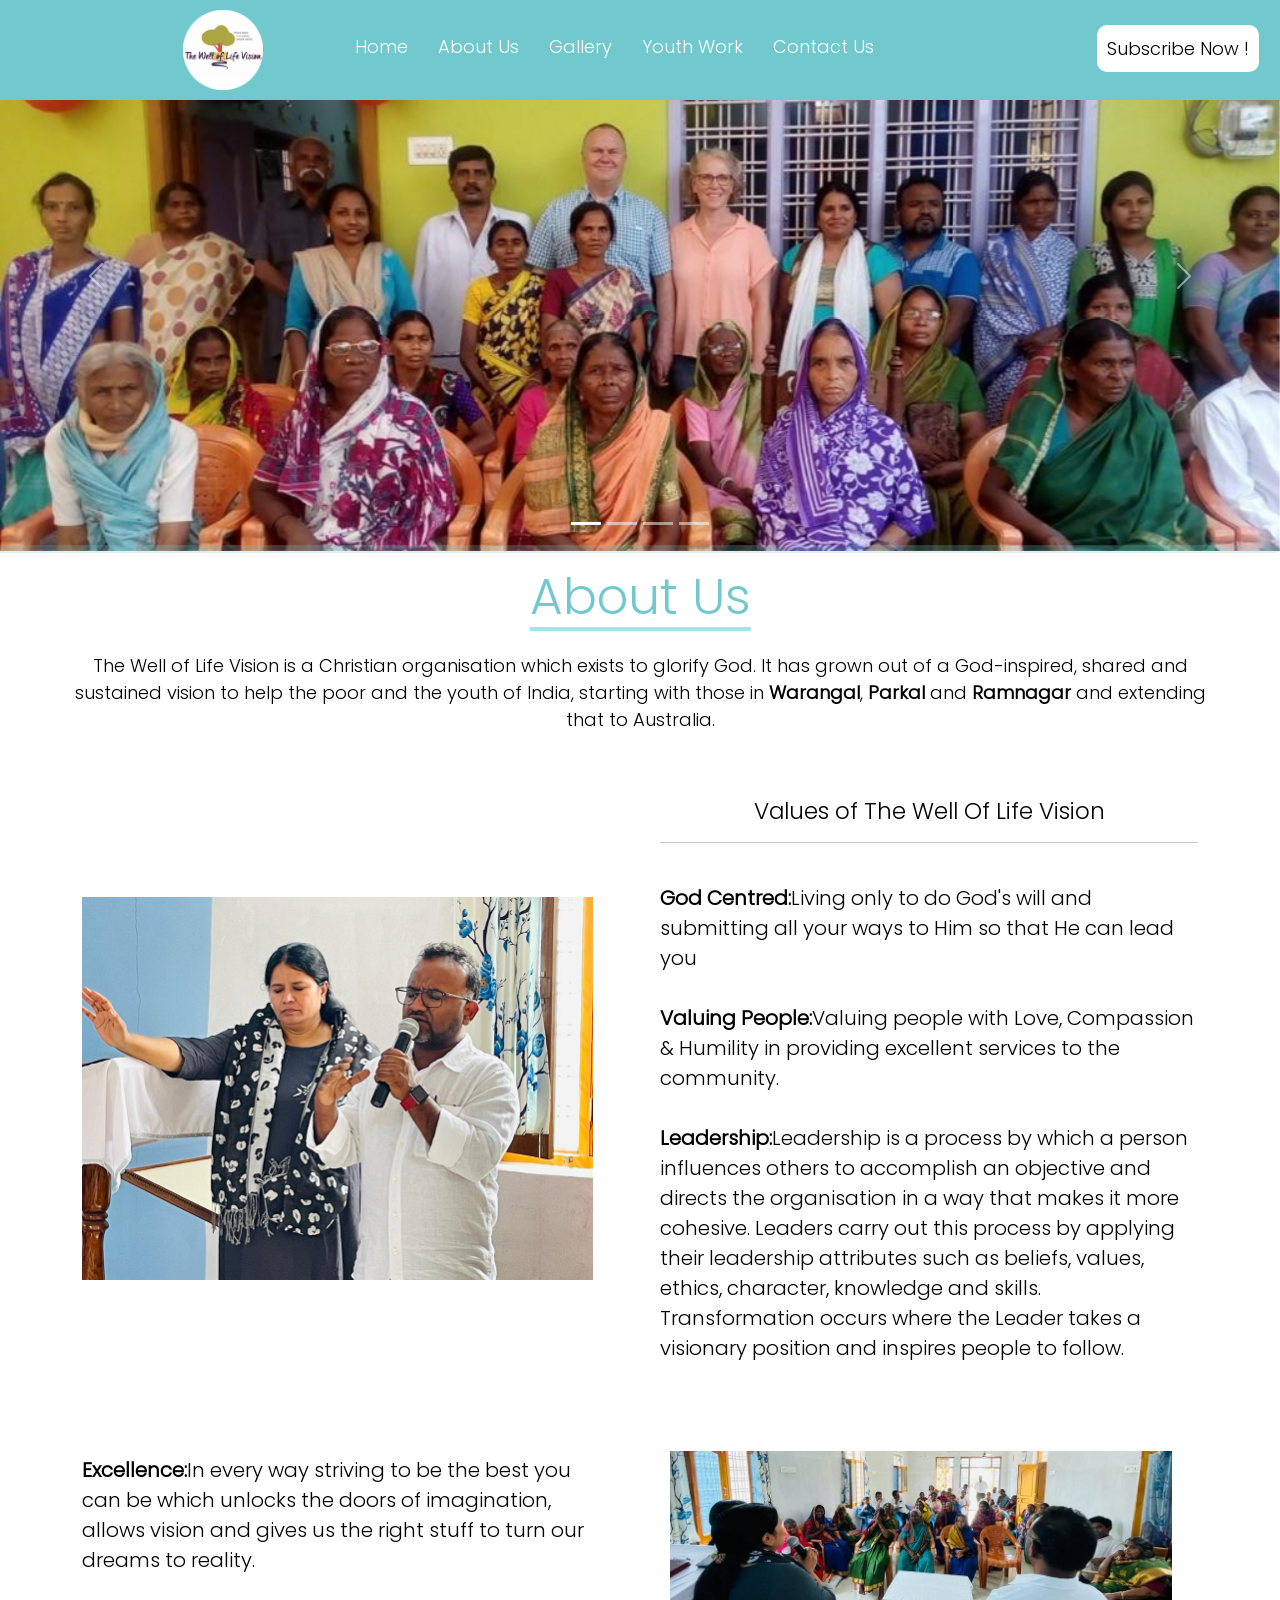
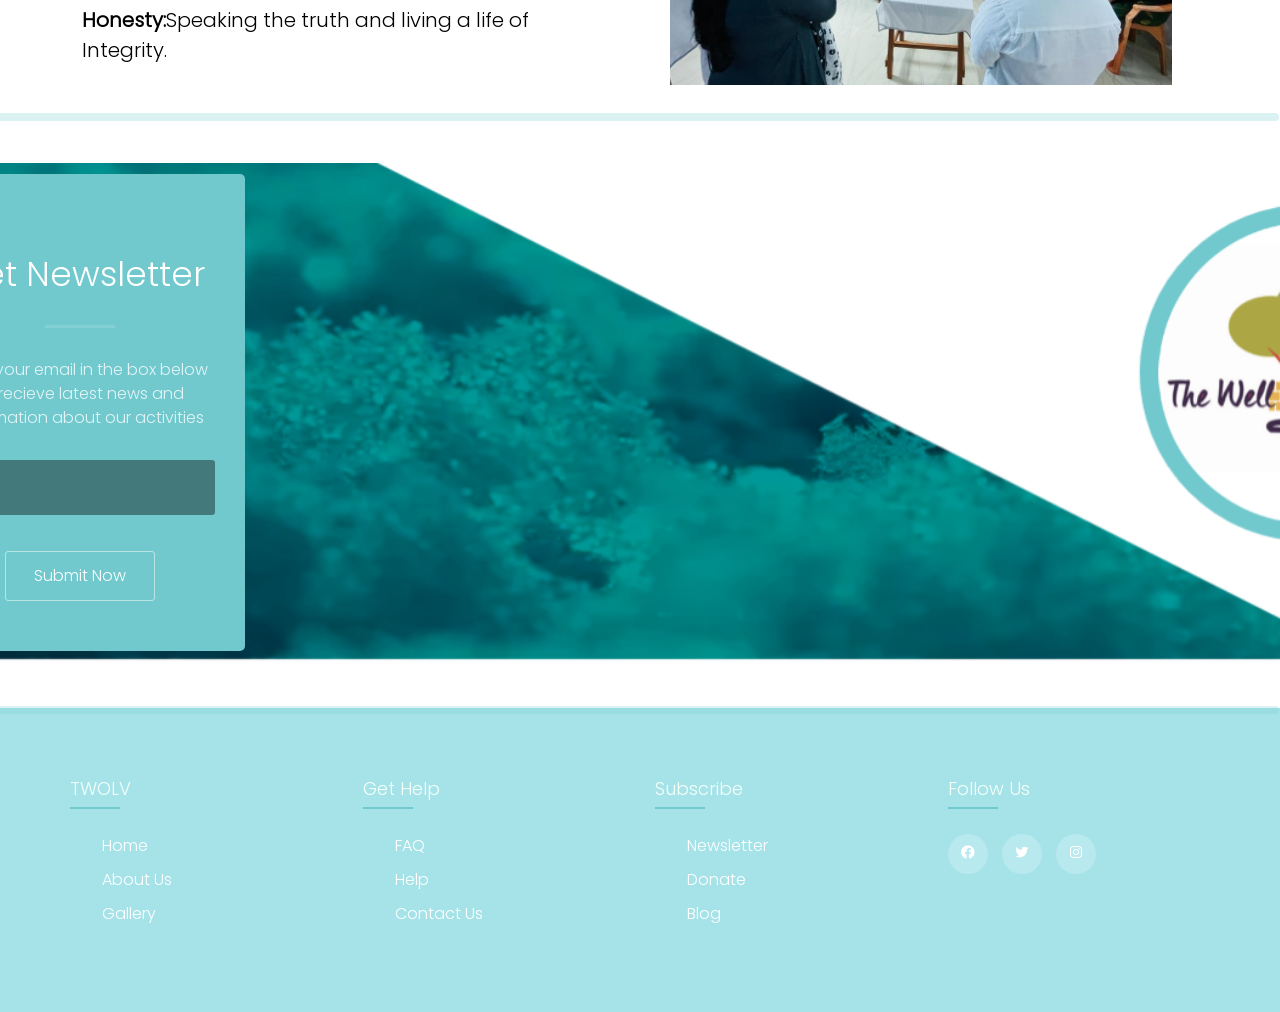
==== index.html @ 51f09f73 "Add files via upload" ====
<!DOCTYPE html>
<html lang="en">
<head>
    <meta charset="UTF-8">
    <meta http-equiv="X-UA-Compatible" content="IE=edge">
    <meta name="viewport" content="width=device-width, initial-scale=1.0">
    <link rel="icon" type="image/x-icon" href="/images/logos/Logo-Square.png">
    

    <!--====CSS====-->
    <link rel="stylesheet" href="/style.css">

    <!--====BootStrap====-->
    <link href="https://cdn.jsdelivr.net/npm/bootstrap@5.3.3/dist/css/bootstrap.min.css" rel="stylesheet" integrity="sha384-QWTKZyjpPEjISv5WaRU9OFeRpok6YctnYmDr5pNlyT2bRjXh0JMhjY6hW+ALEwIH" crossorigin="anonymous">


    <!--====Boxicons CSS====-->
    <link href='https://unpkg.com/boxicons@2.1.4/css/boxicons.min.css' rel='stylesheet'> 
    
    
    
    <title>TWOLV</title>
</head>
<body>
    <nav>
        <div class="nav-bar">
            <i class="bx bx-menu sidebarOpen"></i>
            <span class="logo-txt">The Well of Life Vision</span>
            <img class="logo navLogo" src="/images/Logo-Square.png" alt="TWOLV Logo" height="80">


        <div class="menu">

            <div class="logo-toggle">
                <img class="logo navLogo" src="/images/Logo-Square.png" alt="TWOLV Logo" height="80">
                <i class="bx bx-x sidebarClose"></i>
            </div>

            <ul class="nav-links">
                <li><a href="index.html">Home</a></li>
                <li><a href="about.html">About Us</a></li>
                <li><a href="gallery.html">Gallery</a></li>
                <li><a href="blog.html">Youth Work</a></li>
                <li><a href="contact.html">Contact Us</a></li>
            </ul>
        </div>
        

        <div class="container-sub">
            <div class="subscribe-btn">
                <button class="sub-btn" onclick="openPopup()">Subscribe Now !</button>
                    <div class="newsletter-sub" id="subup">
                       <i class="bx bx-x bx-lg bx-spin-hover" onclick="closePopup()" ></i>
                        <h1>Get Newsletter</h1>
                        <hr>
                        <p>Enter your email in the box below to recieve latest news and information about our activities</p>
                        <form action="https://api.web3forms.com/submit" method="post">
                            <input type="hidden" name="access_key" value="454c8e31-a59c-4a31-be9a-a890f87d0fc4">
                            <input type="hidden" name="redirect" value="http://127.0.0.1:5500/thankyou.html">
                            <input type="email" name="email" required>
                            <input type="hidden" name="First Name">
                            <input type="hidden" name="Last Name">
                            <br>
                            <button type="submit">Submit Now</button>
                        </form>
                    </div>
            </div>
        </div>

    </div>
    </nav>

    <!--=====Hero Section=====-->

    <div id="carouselExampleIndicators" class="carousel slide">
        <div class="carousel-indicators">
          <button type="button" data-bs-target="#carouselExampleIndicators" data-bs-slide-to="0" class="active" aria-current="true" aria-label="Slide 1"></button>
          <button type="button" data-bs-target="#carouselExampleIndicators" data-bs-slide-to="1" aria-label="Slide 2"></button>
          <button type="button" data-bs-target="#carouselExampleIndicators" data-bs-slide-to="2" aria-label="Slide 3"></button>
          <button type="button" data-bs-target="#carouselExampleIndicators" data-bs-slide-to="3" aria-label="Slide 4"></button>
        </div>
        <div class="carousel-inner">
          <div class="carousel-item active">
            <img src="/images/home.jpg" class="d-block w-100" alt="...">
          </div>
          <div class="carousel-item">
            <img src="/images/slide4.jpg" class="d-block w-100" alt="...">
          </div>
          <div class="carousel-item">
            <img src="/images/slide3.jpg" class="d-block w-100" alt="...">
          </div>
          <div class="carousel-item">
            <img src="/images/slide2.jpg" class="d-block w-100" alt="...">
          </div>
        </div>
        <button class="carousel-control-prev" type="button" data-bs-target="#carouselExampleIndicators" data-bs-slide="prev">
          <span class="carousel-control-prev-icon" aria-hidden="true"></span>
          <span class="visually-hidden">Previous</span>
        </button>
        <button class="carousel-control-next" type="button" data-bs-target="#carouselExampleIndicators" data-bs-slide="next">
          <span class="carousel-control-next-icon" aria-hidden="true"></span>
          <span class="visually-hidden">Next</span>
        </button>
      </div>
    <!--=====Hero Section=====-->

    <div class="hr-line">
        <hr>
    </div>

    <!--=====About-Us Section=====-->

    <div class="heading">
        <h1>About Us</h1>
        <p>The Well of Life Vision is a Christian organisation which exists to glorify God. It has grown out of a God-inspired, shared and sustained vision to help the poor and the youth of India, starting with those in <strong> Warangal</strong>, <strong>Parkal</strong> and <strong>Ramnagar</strong> and extending that to Australia.</p>
    </div>
    <div class="container">
        <section class="about">
            <div class="about-image">
                <img src="/images/about-3.jpg" alt="" >
            </div>
            <div class="about-content">
                <center><h2>Values of The Well Of Life Vision</h2></center>
                <hr>
                <br>
                <p><strong>God Centred:</strong>Living only to do God's will and submitting all your ways to Him so that He can lead you <br><br>

                <strong>Valuing People:</strong>Valuing people with Love, Compassion & Humility in providing excellent services to the community. <br><br>

                <strong>Leadership:</strong>Leadership is a process by which a person influences others to accomplish an objective and directs the organisation in a way that makes it more cohesive. Leaders carry out this process by applying their leadership attributes such as beliefs, values, ethics, character, knowledge and skills. Transformation occurs where the Leader takes a visionary position and inspires people to follow.
                </p>

            </div>
        </section>
        <br>
        <br><br>
        <section class="about">
            <div class="about-content">
                <p>
                <strong>Excellence:</strong>In every way striving to be the best you can be which unlocks the doors of imagination, allows vision and gives us the right stuff to turn our dreams to reality.
                  <br><br>  
                <strong>Honesty:</strong>Speaking the truth and living a life of Integrity.</p>
            </div>

            <div class="about-image2">
                <img src="/images/about-4.jpg" alt="" >
            </div>
        </section>
    </div>

    <div class="hr-line"><br>
        <hr>
    </div>
    <!--====Contact Us====-->
    <br><br>
    <div class="newsletter-img">
        <div class="newsletter">
            <h1>Get Newsletter</h1>
            <hr>
            <p>Enter your email in the box below to recieve latest news and information about our activities</p>
            <form action="https://api.web3forms.com/submit" method="post">
                <input type="hidden" name="access_key" value="454c8e31-a59c-4a31-be9a-a890f87d0fc4">
                <input type="hidden" name="redirect" value="http://127.0.0.1:5500/thankyou.html">
                <input type="email" name="email" required>
                <input type="hidden" name="First Name">
                <input type="hidden" name="Last Name">
                <br>
                <button type="submit">Submit Now</button>
            </form>
         </div><br><br>
    </div>

 <div class="hr-line"><br>
    <hr>
</div>


<footer class="footer">
    <div class="footer-container">
        <div class="footer-row">
            <div class="footer-col">
                <h4>TWOLV</h4>
                <ul>
                    <li><a href="#">Home</a></li>
                    <li><a href="#">About Us</a></li>
                    <li><a href="#">Gallery</a></li>
                </ul>
            </div>
            <div class="footer-col">
                <h4>get help</h4>
                <ul>
                    <li><a href="#">FAQ</a></li>
                    <li><a href="#">Help</a></li>
                    <li><a href="#">Contact Us</a></li>
                </ul>
            </div>
            <div class="footer-col">
                <h4>Subscribe</h4>
                <ul>
                    <li><a href="#">Newsletter</a></li>
                    <li><a href="#">Donate</a></li>
                    <li><a href="#">blog</a></li>
                </ul>
            </div>
            <div class="footer-col">
                <h4>follow us</h4>
                <div class="social-links">
                    <a href="#"><i class="bx bxl-facebook-circle"></i></a>
                    <a href="#"><i class="bx bxl-twitter"></i></a>
                    <a href="#"><i class="bx bxl-instagram"></i></a>

                </div>
            </div>
        </div>
    </div>
</footer>



    <script src="/script.js"></script>

    <script src="https://cdn.jsdelivr.net/npm/@popperjs/core@2.11.8/dist/umd/popper.min.js" integrity="sha384-I7E8VVD/ismYTF4hNIPjVp/Zjvgyol6VFvRkX/vR+Vc4jQkC+hVqc2pM8ODewa9r" crossorigin="anonymous"></script>
    <script src="https://cdn.jsdelivr.net/npm/bootstrap@5.3.3/dist/js/bootstrap.min.js" integrity="sha384-0pUGZvbkm6XF6gxjEnlmuGrJXVbNuzT9qBBavbLwCsOGabYfZo0T0to5eqruptLy" crossorigin="anonymous"></script>
</body>
</html>
---- style.css ----
/* ==== Google Font Import ==== */
@font-face{
    font-family: Poppins;
    src: url(/fonts/Poppins-Light.ttf);
}

*{
    margin: 0;
    padding: 0;
    box-sizing: border-box;
    font-family: 'Poppins', sans-serif;
}

/* ==== Colours ==== */
:root{
    --body-color: #E3FDFD;
    --nav-color: #71C9CE;
    --side-nav: #A6E3E9;
    --text-color: #fff;
    --search-bar: #;
    --search-text: #;
}

body{
    height: 100vh;
    background-color: var(--body-color);
}

/*Navbar*/

nav{
    position: fixed;
    top: 0;
    left: 0;
    height: 100px;
    width: 100%;
    background-color: var(--nav-color);
    z-index: 100;
}

nav .nav-bar{
    position: relative;
    height: 100%;
    max-width: 1000px;
    width: 100%;
    background-color: var(--nav-color);
    margin: 0 auto;
    padding: 0 20px;
    display: flex;
    align-items: center;
    justify-content: space-around;
}

nav .nav-bar .sidebarOpen{
    color: var(--text-color);
    font-size: 25px;
    padding: 5px;
    cursor: pointer;
    display: none;
}


.nav-bar .logo a::before{
    content: '';
    position: absolute;
    height: 6px;
    width: 6px;
    border-radius: 50%;
    background-color: var(--text-color);
}

.logo-txt{
    display: none;
}

.menu .logo-toggle{
    display: none;
}

.nav-bar .nav-links{
    display: flex;
    align-items: center;
}

.nav-bar .nav-links li{
    display: flex;
    margin: 0 5px;
    list-style: none;
}

.nav-links li a{
    position: relative;
    top: 4px;
    font-size: 18px;
    font-weight: 100;
    color: var(--text-color);
    text-decoration: none;
    padding: 10px;
    text-decoration: none;
}

.nav-links li a:hover {
    color: #2db1d2;
    opacity: 1;
}

.subscribe-btn button{
    position: relative;
    left: 100%;
    bottom: 2px;
    font-size: 18px;
    padding: 10px;
    height: 100%;
    max-width: 100%;
    border:  #fff;
    border-radius: 10px;
}

/*Navbar*/

/*Hero Section*/


/*About-us Section*/

.heading{
    width: 90%;
    display: flex;
    justify-content: center;
    align-items: center;
    flex-direction: column;
    text-align: center;
    margin: 20px auto;
}

.heading h1{
    font-size: 50px;
    color: var(--nav-color);
    margin-bottom: 25px;
    position: relative;
}

.heading h1::after{
    content: '';
    position: absolute;
    width: 100%;
    height: 4px;
    display: block;
    margin: 0 auto;
    background-color: var(--side-nav);
}

.heading p{
    font-size: 18px;
    color: #000;
    margin-bottom: 35px;
}

.container{
    width: 90%;
    margin: 0 auto;
    padding: 10px 20px;
}

.about{
    display: flex;
    justify-content: space-between;
    align-items: center;
    flex-wrap: wrap;
}

.about-image{
    flex: 1;
    margin-right: 40px;
    overflow: hidden;
}

.about-image2{
    flex: 1;
    margin-left: 60px;
    overflow: hidden;
}



.about-image img{
    max-width: 95%;
    height: 80%;
    display: block;
    transition: 0.5s ease;
}

.about-image:hover img{
    transform: scale(1.2);
}

.about-image2 img{
    max-width: 95%;
    height: 120%;
    display: block;
    transition: 0.5s ease;
}

.about-image2:hover img{
    transform: scale(1.2);
}

.about-content{
    flex: 1;
}

.about-content h2{
    font-size: 23px;
    margin-bottom: 15px;
    color: #000;
}

.about-content p{
    font-size: 20px;
    line-height: 1.5;
    color: #000;
}


/* Team Section */

.team{
    padding: 1em;
}

.row{
    display: flex;
    justify-content: center;
    padding: 2em 1em;
}

.row h1{
    font-size: 40px;
    color: var(--nav-color);
    margin-bottom: 25px;
    position: relative;
}

.row h1::after{
    content: '';
    position: absolute;
    width: 100%;
    height: 4px;
    display: block;
    margin: 0 auto;
    background-color: var(--side-nav);
}

.column{
    display: inline-flex;
    text-align: center;
    color: #1f003b;
    padding: 0em 2em;
}

.card {
    box-shadow: 0 0 2.2em rgba(25, 0, 58, 0.15);   
    border-radius: 0.6em;
    cursor: pointer;
    transition: 0.3s;
    padding: 5em 5em;
}

.card .img-container {
    width: 8em;
    height: 8em;
    background-color: var(--nav-color);
    padding: 0.5em;
    border-radius: 50%;
    margin: 0 auto 2em auto;
}

.card img {
    width: 100%;
    border-radius: 50%;
}

.card h3 {
    text-align: center;
    font-weight: 500;
    font-size: 18px;
}

.card p {
    font-size: 14px;
    font-weight: 300;
    text-transform: uppercase;
    margin: 0.4em 0 2em 0;
    letter-spacing: 2px;
}

.card:hover{
    background: linear-gradient( var(--nav-color), var(--body-color) );
}

.card:hover .img-container{
    transform: scale(1.15);
}


/* Contact */

.contact-heading{
    width: 90%;
    display: flex;
    justify-content: center;
    align-items: center;
    flex-direction: column;
    text-align: center;
    margin: 150px auto;
}

.contact-heading h1{
    font-size: 50px;
    color: var(--nav-color);
    margin-bottom: -80px;
    position: relative;
}

.contact-heading h1::after{
    content: '';
    position: absolute;
    width: 100%;
    height: 4px;
    display: block;
    margin: 0 auto;
    background-color: var(--side-nav);
}

.contact{
    width: 100%;
    height: 60vh;
    display: flex;
    align-items: center;
    justify-content: center;
    flex-direction: column;
}

.contact-container{
    height: 80vh;
    display: flex;
    align-items: center;
    justify-content: space-evenly;
}

.contact-left{
    display: flex;
    flex-direction: column;
    align-items: start;
    gap: 20px;
}

.contact-left-title h2{
    font-weight: 600;
    color: var(--nav-color);
    font-size: 40px;
    margin-bottom: 5px;
}

.contact-left-title hr{
    border: none;
    width: 120px;
    height: 5px;
    background-color: var(--nav-color);
    border-radius: 10px;
    margin-bottom: 20px;
}

.hr-line hr{
    border: none;
    width: 100.4%;
    height: 8px;
    background-color: var(--nav-color);
    border-radius: 10px;
    margin: -6px;
}

.contact-inputs{
    width: 400px;
    height: 50px;
    border: none;
    outline: none;
    padding-left: 25px;
    font-weight: 500;
    color: var(--nav-color);
    border-radius: 50px;
}

.contact-left textarea{
    height: 140px;
    padding: 15px;
    border-radius: 20px;
}

.contact-inputs:focus{
    border: 2px solid var(--side-nav);
}

.contact-inputs::placeholder{
    color: var(--nav-color);
}

.contact-left button{
    display: flex;
    align-items: center;
    padding: 15px 30px;
    font-size: 16px;
    color: #fff;
    gap: 10px;
    border: none;
    border-radius: 50px;
    background: linear-gradient(270deg, var(--nav-color), var(--nav-color));
    cursor: pointer;
}

.contact-left button img{
    height: 15px;
}

.contact-right img{
    width: 500px;
}


/* Gallery Section */

.gallery-heading{
    width: 90%;
    display: flex;
    justify-content: center;
    align-items: center;
    flex-direction: column;
    text-align: center;
    margin: 150px auto;
}

.gallery-heading h1{
    font-size: 50px;
    color: var(--nav-color);
    margin-bottom: -80px;
    position: relative;
}

.gallery-heading h1::after{
    content: '';
    position: absolute;
    width: 100%;
    height: 4px;
    display: block;
    margin: 0 auto;
    background-color: var(--side-nav);
}

.gallery-container{
    display: flex;
    flex-wrap: wrap;
    background-color: #fff;
    width: 100%;
    height: 80%;
    padding: 10px;
    box-shadow: 0 0 3px 0 rgba(0,0,0,0.3);
    margin: 0px auto;
    justify-content: space-evenly;
    align-items: center;
}

.gallery-item{
    flex-basis: 20.0%;
    margin-bottom: 0px;
    opacity: 0.85;
    cursor: pointer;
}

.gallery-item:hover{
    opacity: 1;
}

.gallery-item img{
    width: 80%;
    height: 50%;
    object-fit: cover;
}

/* Lightbox */

.lightbox{
    position: fixed;
    display: none;
    background-color: rgba(0,0,0,0.6);
    backdrop-filter: blur(5px);
    width: 100%;
    height: 100%;
    overflow: auto;
    top: 0;
    left: 0;
}

.lightbox-content{
    position: relative;
    width: 65%;
    height: 55%;
    top: 10%;
    margin: 5% auto;
}

.lightbox-content img{
    width: 100%;
    height: 140%;
    border: 6px solid #fff;
    object-fit:scale-down;
}

.lightbox-prev,.lightbox-next{
    position: absolute;
    background-color: rgba(0,0,0,0.8);
    color: #fff;
    padding: 9px;
    top: 65%;
    cursor: pointer;
}

.lightbox-prev{
    left: 0;
}

.lightbox-next{
    right: 0;
}

/* blog */

.card-container{
    display: flex;
    justify-content: center;
    flex-wrap: wrap;
    margin-top: 100px;
}

.card-blog{
    width: 325px;
    background-color: #f0f0f0;
    border-radius: 8px;
    overflow: hidden;
    box-shadow: 0px 2px 4px rgba(0,0,0,0.2);
    margin: 20px;
}

.card-blog img{
    width: 100%;
    height: auto;
}

.card-content{
    padding: 16px;
}

.card-content h3{
    font-size: 28px;
    margin-bottom: 8px;
}

.card-content p{
    color: #666;
    font-size: 15px;
    line-height: 1.3;
}

/* Newsletter */



.sub-btn{
    padding: 10px 60px;
    background: #fff;
    border: 0;
    outline: none;
    cursor: pointer;
    font-size: 22px;
    font-weight: 500;
    border-radius: 30px;
}

.newsletter{
    background: var(--nav-color);
    margin: 0px auto;
    text-align: center;
    max-width: 330px;
    padding: 50px 30px;
    border-radius: 5px;
    color: #fff;
    position: relative;
    top: 0.7em;
    right: 35em;
}

.newsletter-sub{
    width: 330px;
    background: var(--nav-color);
    margin: 0px auto;
    text-align: center;
    position: absolute;
    padding: 50px 30px;
    border-radius: 5px;
    color: #fff;
    left: 50%;
    transform: translate(-50%, -50%) scale(0.1);
    visibility: hidden;
    transition: transform 0.4s, top 0.4s;
}

.open-newsletter-sub{
    visibility: visible;
    top: 25em;
    transform: translate(-50%,-50%) scale(1);
}

.newsletter-sub h1{
    font-size: 30px;
    font-weight: 500;
    margin: 30px 0 10px;
}


.newsletter-sub button{
    position: relative;
    top: 15%;
    left: 0%;
    font-size: 18px;
    padding: 10px;
    height: 100%;
    max-width: 100%;
    border:  #fff;
    border-radius: 10px;
}

.newsletter-sub hr{
    width: 80px;
    height: 3px;
    margin: 30px auto;
    border: 0;
    background: var(--text-color);
}

.newsletter-sub p{
    font-size: 16px;
    line-height: 24px;
    color: rgba(255, 255, 255, 0.8);
    margin-bottom: 30px;
}

.newsletter-sub input{
    border-radius: 3px;
    background-color: rgba(0,0,0,0.4);
    width: 100%;
    height: 55px;
    border: 0px;
    padding: 0 20px;
    color: rgba(255, 255, 255, 0.8);
    margin-bottom: 36px;
    outline: none;
    box-sizing: border-box;
    font-size: 16px;
}

.newsletter-img{
    background-image: url(/images/twolv.png);
    background-size: cover;
}

.newsletter h1{
    font-size: 34px;
    font-weight: 500;
    margin: 30px 0 10px;
}

.newsletter hr{
    width: 70px;
    height: 3px;
    margin: 30px auto;
    border: 0;
    background: rgba(255, 255, 255, 0.5);
}



.newsletter p{
    font-size: 16px;
    line-height: 24px;
    color: rgba(255, 255, 255, 0.8);
    margin-bottom: 30px;
}

.newsletter input{
    border-radius: 3px;
    background-color: rgba(0,0,0,0.4);
    width: 100%;
    height: 55px;
    border: 0px;
    padding: 0 20px;
    color: rgba(255, 255, 255, 0.8);
    margin-bottom: 36px;
    outline: none;
    box-sizing: border-box;
    font-size: 16px;
}

::placeholder{
    color: rgba(255, 255, 255, 0.8);
}

.newsletter button{
    border: 1px solid rgba(255, 255, 255, 0.5);
    border-radius: 3px;
    height: 50px;
    background-color: transparent;
    color: #fff;
    padding: 0px 28px;
    cursor: pointer;

}

.newsletter button:hover{
    background-color: var(--nav-color);
    border-color: var(--text-color);
}

.newsletter.active {
    transition: all 300ms ease-in-out;
    transform: translate(-50%, -50%) scale(1);
}

/* thank you */

.popup{
    width: 400px;
    background: #fff;
    border-radius: 6px;
    position: absolute;
    top: 50%;
    left: 50%;
    transform: translate(-50%, -50%);
    text-align: center;
    padding: 0 30px 30px;
    color: #333;
}

.popup img{
    width: 100px;
    margin-top: -50px;
    border-radius: 50%;
    box-shadow: 0 3px 5px rgba(0,0,0,0.2);
}

.popup h2{
    font-size: 38px;
    font-weight: 500;
    margin: 30px 0 10px;
}

.popup button{
    width: 100%;
    margin-top: 50px;
    padding: 10px 0;
    background: var(--nav-color);
    color: #fff;
    border: 0;
    outline: none;
    font-size: 18px;
    border-radius: 4px;
    cursor: pointer;
    box-shadow: 0 5px 5px rgba(0,0,0,0.2);
}

.popup button a{
    text-decoration: none;
    color: #fff;
}

/* Footer */
.footer-container{
	max-width: 1170px;
	margin:auto;
}
.footer-row{
	display: flex;
	flex-wrap: wrap;
}
ul{
	list-style: none;
}
.footer{
	background-color: var(--side-nav);
    padding: 70px 0;
}
.footer-col{
   width: 25%;
   padding: 0 15px;
}
.footer-col h4{
	font-size: 18px;
	color: mintcream;
	text-transform: capitalize;
	margin-bottom: 35px;
	font-weight: 500;
	position: relative;
}
.footer-col h4::before{
	content: '';
	position: absolute;
	left:0;
	bottom: -10px;
	background-color: var(--nav-color);
	height: 2px;
	box-sizing: border-box;
	width: 50px;
}
.footer-col ul li:not(:last-child){
	margin-bottom: 10px;
}
.footer-col ul li a{
	font-size: 16px;
	text-transform: capitalize;
	color: var(--nav-color);
	text-decoration: none;
	font-weight: 300;
	color: #ffffff;
	display: block;
	transition: all 0.3s ease;
}
.footer-col ul li a:hover{
	color: var(--nav-color);
	padding-left: 8px;
}
.footer-col .social-links a{
	display: inline-block;
	height: 40px;
	width: 40px;
	background-color: rgba(255,255,255,0.2);
	margin:0 10px 10px 0;
	text-align: center;
	line-height: 40px;
	border-radius: 50%;
	color: #ffffff;
	transition: all 0.5s ease;
}
.footer-col .social-links a:hover{
	color: var(--text-color);
	background-color: var(--nav-color);
}






@media (max-width: 790px) {

    nav .nav-bar .sidebarOpen{
    display: block;
   }
    
    .menu{
        position: fixed;
        height: 100%;
        width: 320px;
        left: -100%;
        top: 0;
        padding: 20px;
        background-color: var(--side-nav);
        z-index: 100;
        transition: all 0.4s ease;
    }

    nav.active .menu{
        left: -0%;
    }

    nav.active .nav-bar .navLogo a{
        opacity: 0;
        transition: all 0.3s ease;
    }
 

    .logo{
        height: 80px;
    }

    .logo-txt{
    display: block;
    font-size: 40px;
    color: var(--text-color);
    }

    .menu .logo-toggle{
        display: block;
        width: 100%;
        display: flex;
        align-items: center;
        justify-content: space-between;
    }

    .logo-toggle .sidebarClose{
        color: var(--text-color);
        font-size: 24px;
        cursor: pointer;
    }

    .nav-bar .nav-links{
        flex-direction: column;
        padding-top: 60px;
    }

    .nav-links li a{
        display: block;
        margin-top: 20px;
    }

    .subscribe-btn button{
    position: relative;
    top: 15%;
    left: 60%;
    font-size: 17px;
    padding: 10px;
    height: 100%;
    max-width: 100%;
    border:  #fff;
    border-radius: 10px;
    }
    .subscribe-btn{
    position: fixed;
    font-size: 10px;
    width: 300px;
    left: -120%;
    top: 90%;
    z-index: 100;
    transition: all 0.4s ease;
}

nav.active .subscribe-btn{
    left: -20%;
}

/*Hero Section*/

.hero-section{
    position: relative;
    top: 10%;
}

.hero-section img{
    width: 100%;
}

/*About-us Section*/

.heading{
    width: 90%;
    display: flex;
    justify-content: center;
    align-items: center;
    flex-direction: column;
    text-align: center;
    margin: 60px auto;
}

.heading h1{
    font-size: 40px;
    color: var(--nav-color);
    margin-bottom: 25px;
    position: relative;
}

.heading p{
    font-size: 14px;
    color: #000;
    margin-bottom: 35px;
}

.container{
    width: 100%;
    margin: 0 auto;
    padding: 10px 20px;
}

.about{
    display: flex;
    justify-content: space-between;
    align-items: center;
    flex-wrap: wrap;
}


.about-content h2{
    font-size: 18px;
    margin-bottom: 15px;
    color: #000;
}

.about-content p{
    font-size: 14px;
    line-height: 1.5;
    color: #000;
}

/* team */

.column{
    display: inline-flex;
    text-align: center;
    color: #1f003b;
    padding: 1em 2em;
}

.card {
    box-shadow: 0 0 2.2em rgba(25, 0, 58, 0.15);   
    border-radius: 0.6em;
    cursor: pointer;
    transition: 0.3s;
    padding: 5em 5em;
}


.contact-inputs{
    width: 80vw;
}

.contact-right{
    display: none;
}

/* Gallery */

.gallery-container{
width: 100%;
}

.gallery-item{
flex-basis: 49.80%;
margin-bottom: 3px;
}

.lightbox-content{
   width: 80%;
   height: 60%;
   margin: 15% auto;
}

.newsletter-img{
    background-image: url(/images/twolv.png);
    background-size: contain;
    background-repeat: no-repeat;
}

.newsletter{
    background: var(--nav-color);
    margin: 0px auto;
    text-align: center;
    max-width: 330px;
    padding: 50px 30px;
    border-radius: 5px;
    color: #fff;
    position: relative;
    top: 0.7em;
    right: 3em;
}

.newsletter hr{
    width: 70px;
    height: 3px;
    margin: 30px auto;
    border: 0;
    background: rgba(255, 255, 255, 0.5);
}

.newsletter p{
    font-size: 16px;
    line-height: 24px;
    color: rgba(255, 255, 255, 0.8);
    margin-bottom: 30px;
}

.newsletter input{
    border-radius: 3px;
    background-color: rgba(0,0,0,0.4);
    width: 100%;
    height: 55px;
    border: 0px;
    padding: 0 20px;
    color: rgba(255, 255, 255, 0.8);
    margin-bottom: 36px;
    outline: none;
    box-sizing: border-box;
    font-size: 16px;
}

::placeholder{
    color: rgba(255, 255, 255, 0.8);
}

.newsletter button{
    border: 1px solid rgba(255, 255, 255, 0.5);
    border-radius: 3px;
    height: 50px;
    background-color: transparent;
    color: #fff;
    padding: 0px 28px;
    cursor: pointer;

}

}

@media (max-width: 667px) {

nav .nav-bar .sidebarOpen{
display: block;
}

.menu{
    position: fixed;
    height: 100%;
    width: 300px;
    left: -100%;
    top: 0;
    padding: 20px;
    background-color: var(--side-nav);
    z-index: 100;
    transition: all 0.4s ease;
}

nav.active .menu{
    left: -0%;
}

.subscribe-btn button{
    position: relative;
    top: 15%;
    left: 60%;
    font-size: 14px;
    padding: 10px;
    height: 100%;
    max-width: 100%;
    border:  #fff;
    border-radius: 10px;
}

.subscribe-btn{
    position: fixed;
    font-size: 10px;
    width: 300px;
    left: -145%;
    top: 80%;
    z-index: 100;
    transition: all 0.4s ease;
}

nav.active .subscribe-btn{
    left: -45%;
}

.logo{
    height: 60px;
}

nav.active .nav-bar .navLogo a{
    opacity: 0;
    transition: all 0.3s ease;
}

.logo-txt{
display: block;
font-size: 16px;
color: var(--text-color);
}

.menu .logo-toggle{
    display: block;
    width: 100%;
    display: flex;
    align-items: center;
    justify-content: space-between;
}

.logo-toggle .sidebarClose{
    color: var(--text-color);
    font-size: 24px;
    cursor: pointer;
}

.nav-bar .nav-links{
    flex-direction: column;
    padding-top: 60px;
}

.nav-links li a{
    display: block;
    margin-top: 20px;
}

.heading{
    padding: 0px 10px;
}

.heading h1{
    font-size: 12px;
}

.container{
    padding: 0px;
}

.about{
    padding: 40px;
}

.about-image{
    position: relative;
    left: 30px;
    margin-right: 40px;
    margin-bottom: 40px;
}

.about-image2{
    width: 100%;
    height: 100%;
    margin-right: 60px;
    margin-bottom: 10px;
}

.about-content p{
    padding: 40px;
    font-size: 16px;
}


}


@media (max-width: 608px) {

nav .nav-bar .sidebarOpen{
display: block;
}

.menu{
    position: fixed;
    height: 100%;
    width: 260px;
    left: -100%;
    top: 0;
    padding: 20px;
    background-color: var(--side-nav);
    z-index: 100;
    transition: all 0.4s ease;
}

nav.active .menu{
    left: -0%;
}

.subscribe-btn button{
    position: relative;
    top: 15%;
    left: 60%;
    font-size: 14px;
    padding: 10px;
    height: 100%;
    max-width: 100%;
    border:  #fff;
    border-radius: 10px;
}

.subscribe-btn{
    position: fixed;
    font-size: 10px;
    width: 300px;
    left: -145%;
    top: 80%;
    z-index: 100;
    transition: all 0.4s ease;
}

nav.active .subscribe-btn{
    left: -45%;
}




.logo{
    height: 50px;
}

nav.active .nav-bar .navLogo a{
    opacity: 0;
    transition: all 0.3s ease;
}

.logo-txt{
display: block;
font-size: 16px;
color: var(--text-color);
}

.menu .logo-toggle{
    display: block;
    width: 100%;
    display: flex;
    align-items: center;
    justify-content: space-between;
}

.logo-toggle .sidebarClose{
    color: var(--text-color);
    font-size: 24px;
    cursor: pointer;
}

.nav-bar .nav-links{
    flex-direction: column;
    padding-top: 60px;
}

.nav-links li a{
    display: block;
    margin-top: 20px;
}


/* Gallery */

.gallery-item{
flex-basis: 100%;
margin-bottom: 1px;
}

.lightbox-content{
   width: 90%;
   margin: 20px auto;
}

}
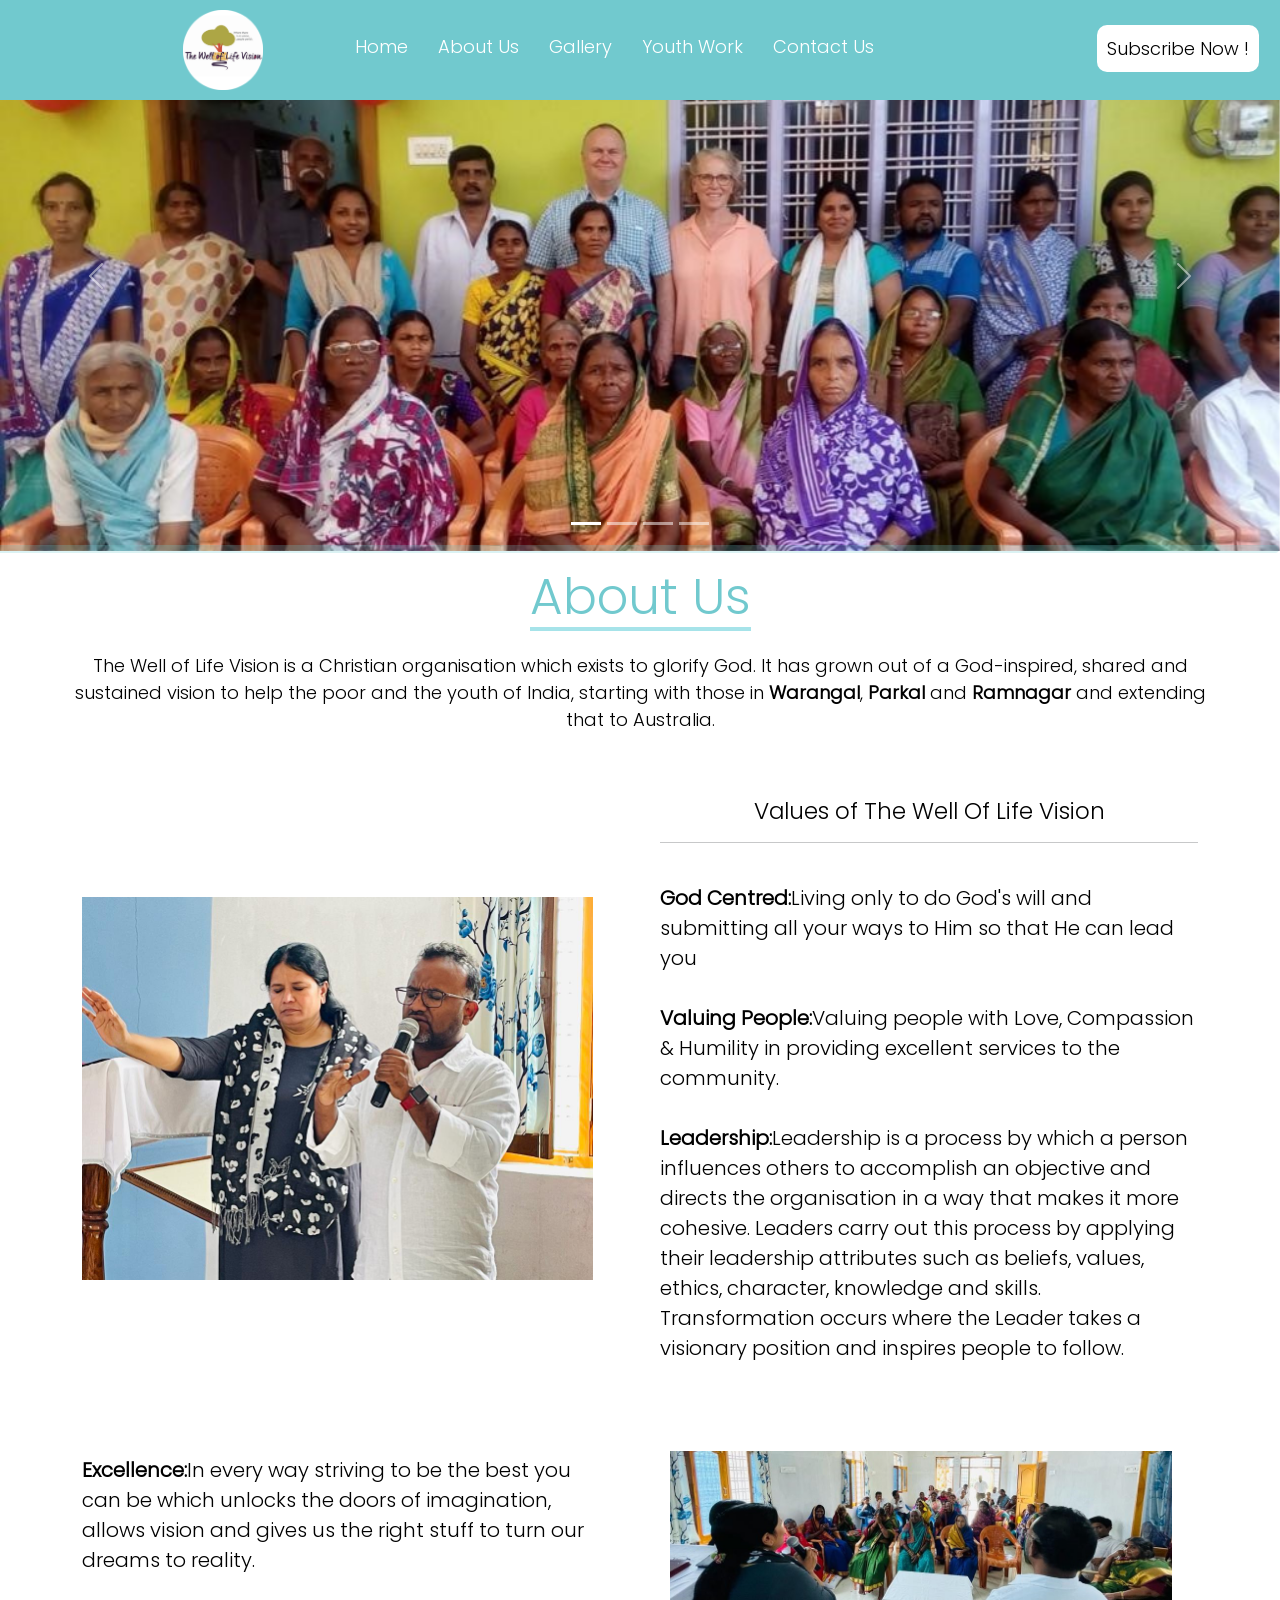
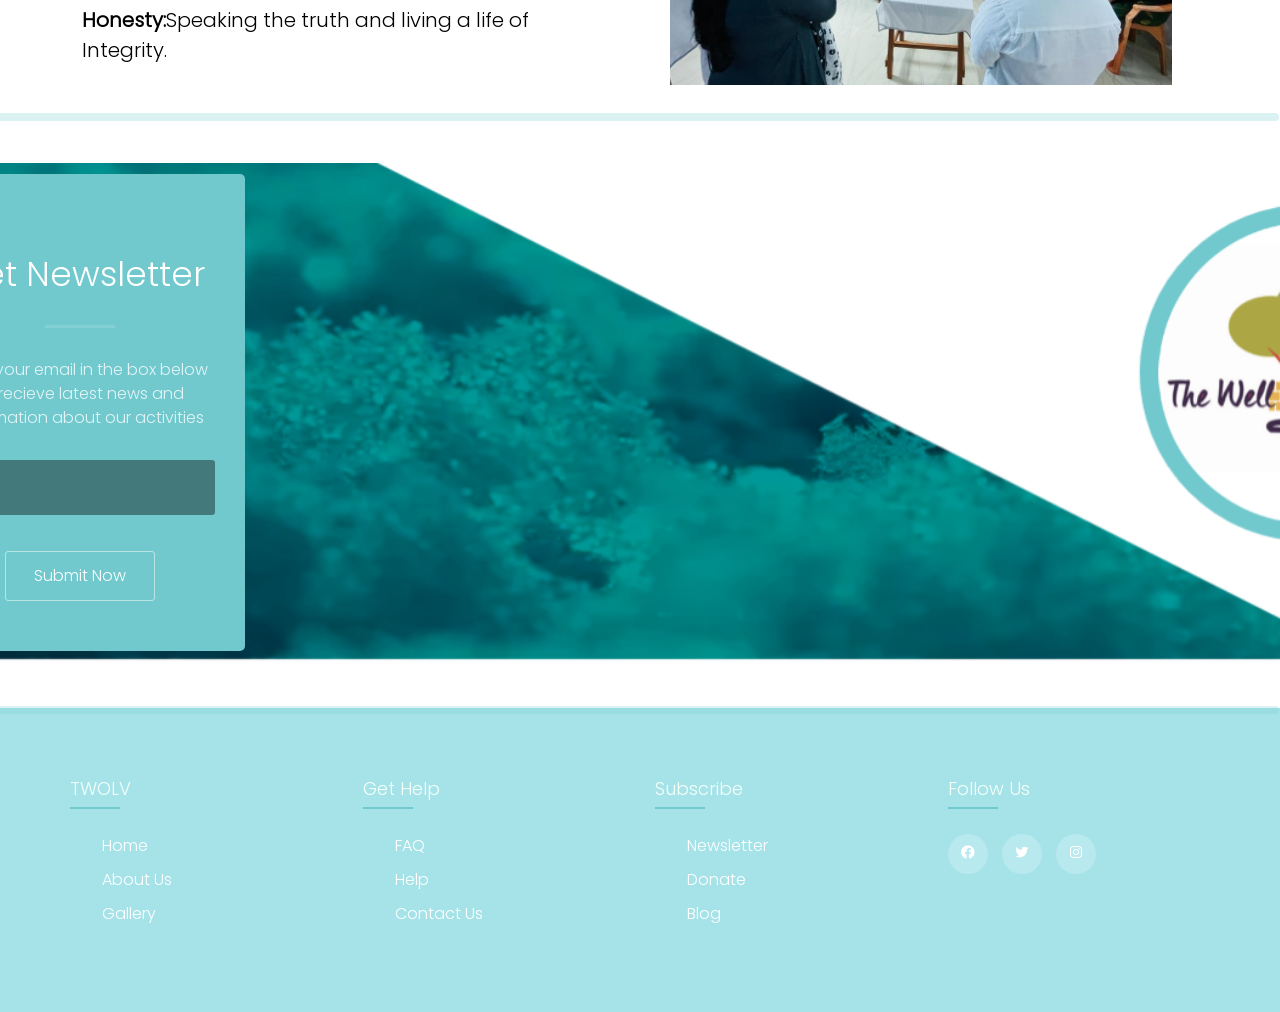
==== commit 89b34746: "Update index.html" ====
--- a/index.html
+++ b/index.html
@@ -4,7 +4,7 @@
     <meta charset="UTF-8">
     <meta http-equiv="X-UA-Compatible" content="IE=edge">
     <meta name="viewport" content="width=device-width, initial-scale=1.0">
-    <link rel="icon" type="image/x-icon" href="/images/logos/Logo-Square.png">
+    <link rel="icon" type="image/x-icon" href="/images/Logo-Square.png">
     
 
     <!--====CSS====-->
@@ -222,4 +222,4 @@
     <script src="https://cdn.jsdelivr.net/npm/@popperjs/core@2.11.8/dist/umd/popper.min.js" integrity="sha384-I7E8VVD/ismYTF4hNIPjVp/Zjvgyol6VFvRkX/vR+Vc4jQkC+hVqc2pM8ODewa9r" crossorigin="anonymous"></script>
     <script src="https://cdn.jsdelivr.net/npm/bootstrap@5.3.3/dist/js/bootstrap.min.js" integrity="sha384-0pUGZvbkm6XF6gxjEnlmuGrJXVbNuzT9qBBavbLwCsOGabYfZo0T0to5eqruptLy" crossorigin="anonymous"></script>
 </body>
-</html>+</html>
